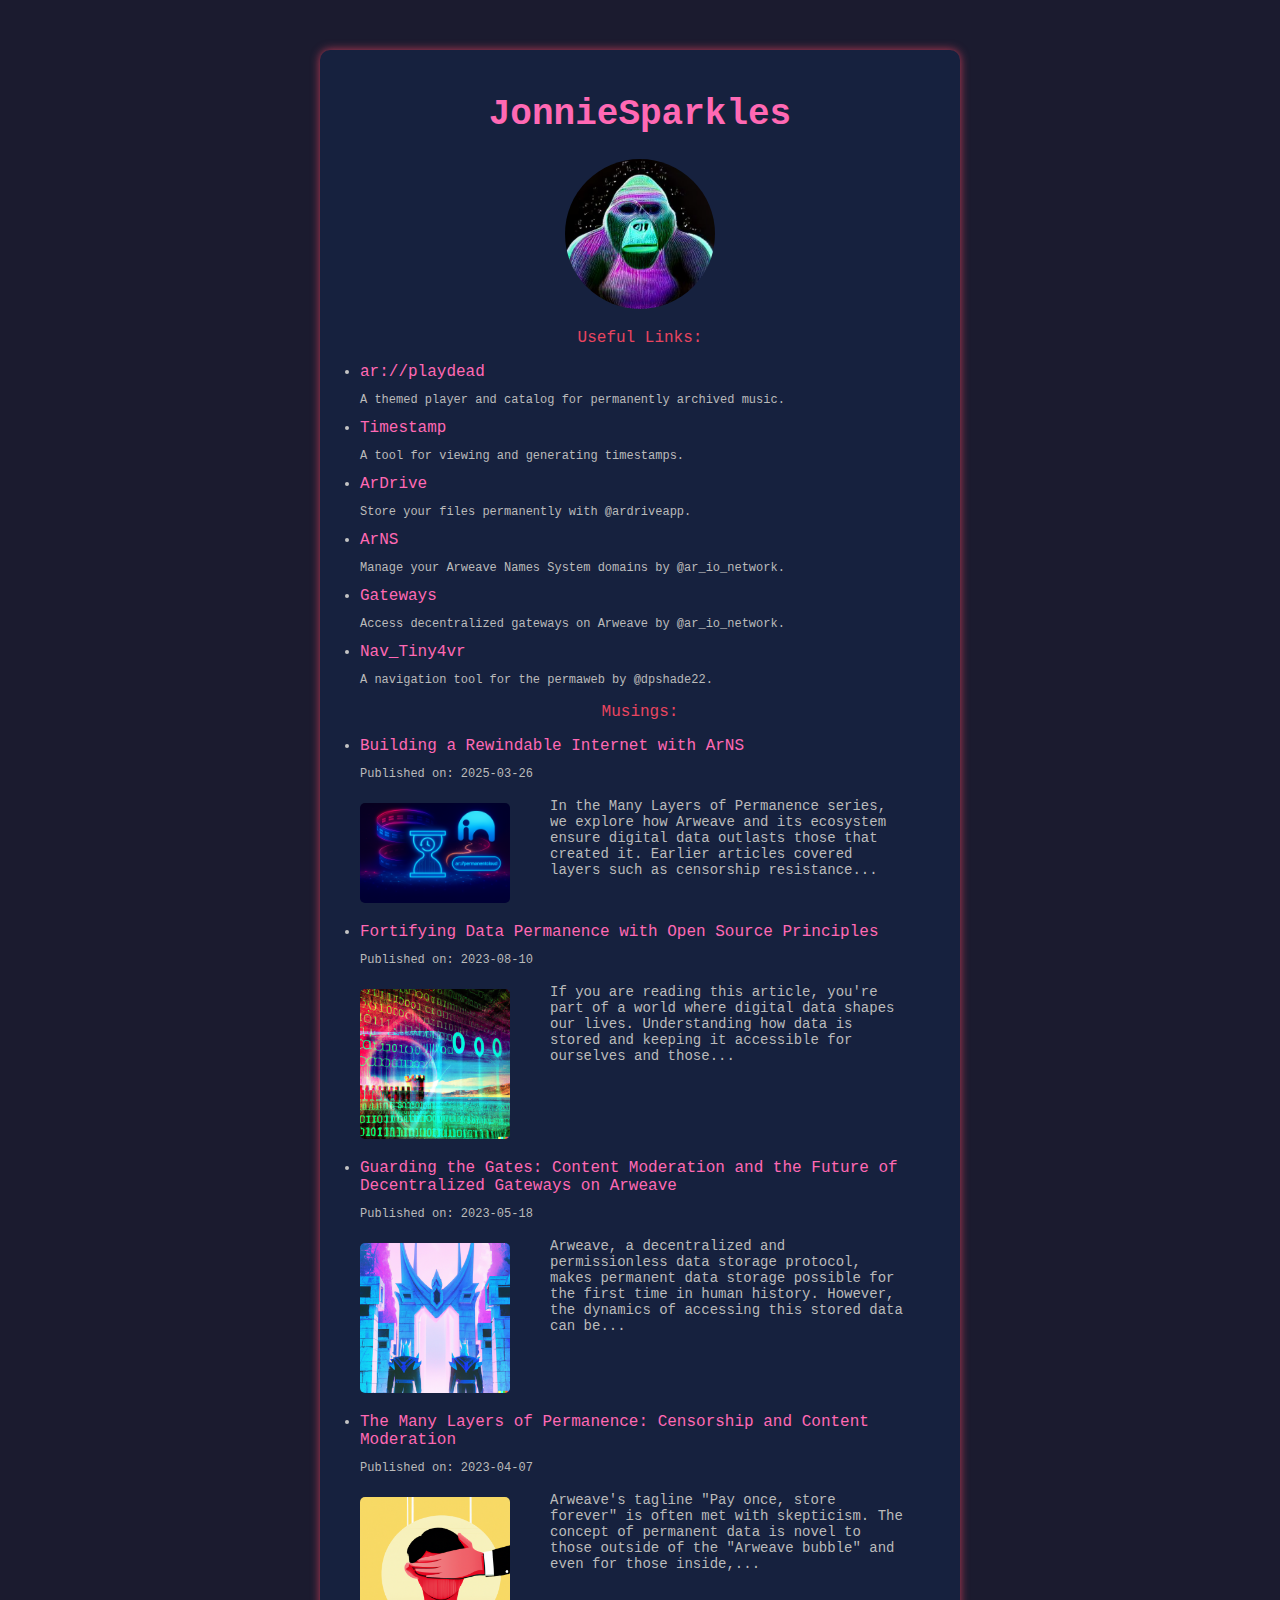
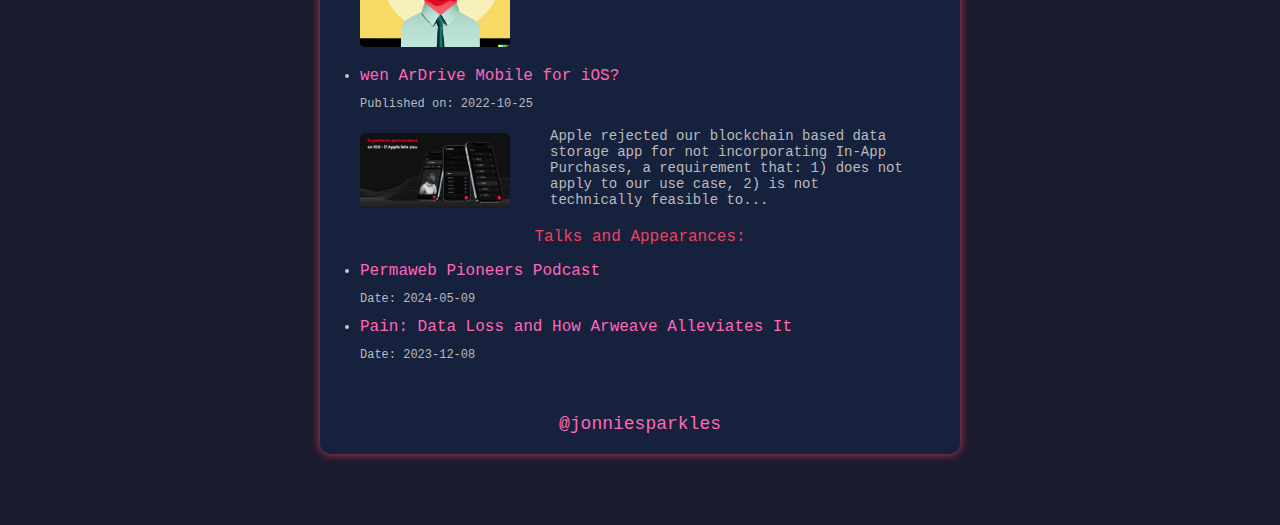
==== index.html @ dc658385 "Update articles to be served relatively, homepage previews accordingly" ====
<!DOCTYPE html>
<html lang="en">
  <head>
    <meta property="og:title" content="JonnieSparkles' Homepage" />
    <meta property="og:description" content="Shilling permanence." />
    <meta property="og:image" content="https://arweave.net/1JJqACNKAqui389pTYaks2HDkIBmKO6zzaMN4VxRpqw" />
    <meta property="og:url" content="https://arweave.net" />
    <meta charset="UTF-8" />
    <meta name="viewport" content="width=device-width, initial-scale=1.0" />

    <meta name="twitter:card" content="summary_large_image" />
    <meta name="twitter:site" content="@jonniesparkles" />
    <meta name="twitter:title" content="JonnieSparkles' Homepage" />
    <meta name="twitter:description" content="Shilling permanence." />
    <meta name="twitter:image" content="https://arweave.net/1JJqACNKAqui389pTYaks2HDkIBmKO6zzaMN4VxRpqw" />

    <!-- Favicon -->
    <link rel="icon" href="./assets/jonniesparkles.png" type="image/x-icon">

    <title>JonnieSparkles' Homepage</title>
    <script>
      console.log("Script is running");  // This will verify if the script is executing
      function updateDynamicContent() {
        const profilePic = document.getElementById('profilePicture');
        const gatewayDomain = detectGatewayDomain();
    
        // Define useful links data in a single structure
        const usefulLinks = [
          { name: 'playdead', description: 'A themed player and catalog for permanently archived music.', customTitle: 'ar://playdead' },
          { name: 'timestamp', description: 'A tool for viewing and generating timestamps.', customTitle: 'Timestamp' },
          { name: 'ardrive', description: 'Store your files permanently with @ardriveapp.', customTitle: 'ArDrive' },
          { name: 'arns', description: 'Manage your Arweave Names System domains by @ar_io_network.', customTitle: 'ArNS' },
          { name: 'gateways', description: 'Access decentralized gateways on Arweave by @ar_io_network.', customTitle: 'Gateways' },
          { name: 'nav_tiny4vr', description: 'A navigation tool for the permaweb by @dpshade22.', customTitle: 'Nav_Tiny4vr' }
        ];
    
        const usefulLinksContainer = document.getElementById('usefulLinksContainer');
        usefulLinksContainer.innerHTML = '';
        usefulLinks.forEach(link => {
          const listItem = document.createElement('li');
          const anchor = document.createElement('a');
          
          // Fix the gateway domain format by removing the protocol if present
          const cleanGatewayDomain = gatewayDomain.replace(/^https?:\/\//, '');
          
          anchor.href = `https://${link.name}.${cleanGatewayDomain}`;
          anchor.className = 'article-link';
          anchor.target = '_blank';
          anchor.textContent = link.customTitle || (link.name.charAt(0).toUpperCase() + link.name.slice(1));
          
          const blurb = document.createElement('p');
          blurb.className = 'small-text';
          blurb.textContent = link.description;
          listItem.appendChild(anchor);
          listItem.appendChild(blurb);
          usefulLinksContainer.appendChild(listItem);
        });
    
        // Define articles data
        const articles = [
          { 
            title: 'Building a Rewindable Internet with ArNS', 
            folder: '/articles/building-a-rewindable-internet-with-arns.html',
            publishedDate: '2025-03-26'
          },
          { 
            title: 'Fortifying Data Permanence with Open Source Principles',
            folder: '/articles/fortifying-data-permanence-with-open-source-principles.html',
            publishedDate: '2023-08-10'
          },
          { 
            title: 'Guarding the Gates: Content Moderation and the Future of Decentralized Gateways on Arweave',
            folder: '/articles/guarding-the-gates.html',
            publishedDate: '2023-05-18'
          },
          { 
            title: 'The Many Layers of Permanence: Censorship and Content Moderation',
            folder: '/articles/censorship-and-content-moderation.html',
            publishedDate: '2023-04-07'
          },
          { 
            title: 'wen ArDrive Mobile for iOS?',
            folder: '/articles/wen-ardrive-mobile-for-ios.html',
            publishedDate: '2022-10-25'
          }
        ];
    
        const articlesContainer = document.getElementById('articlesContainer');
        articlesContainer.innerHTML = '';
        articles.forEach(article => {
          const listItem = document.createElement('li');
          const anchor = document.createElement('a');
          
          const folderPath = article.folder.startsWith('/') ? article.folder.slice(1) : article.folder;
          anchor.href = folderPath;
          anchor.className = 'article-link';
          anchor.textContent = article.title;

          // Create container for preview content
          const container = document.createElement('div');
          container.style.display = 'flex';
          container.style.alignItems = 'flex-start';
          container.style.marginTop = '10px';
          container.style.marginBottom = '20px';
          container.style.gap = '15px';
          container.style.width = '100%';
          container.style.flexDirection = 'row';

          // Set up preview fetch
          fetch(folderPath)
            .then(response => response.text())
            .then(data => {
              const parser = new DOMParser();
              const doc = parser.parseFromString(data, 'text/html');

              // Get first image from the article content
              const imgElement = doc.querySelector('.markdown-preview img');
              if (imgElement) {
                const imgPreview = document.createElement('img');
                const imgSrc = imgElement.getAttribute('src');
                // Handle relative paths
                imgPreview.src = imgSrc.startsWith('./') ? 
                  `${folderPath.substring(0, folderPath.lastIndexOf('/'))}/${imgSrc.slice(2)}` : 
                  imgSrc;
                imgPreview.className = 'article-image-preview';
                imgPreview.style.maxWidth = '150px';
                imgPreview.style.flexShrink = '0';
                container.appendChild(imgPreview);
              }

              // Get preview text from paragraphs after the heading sections
              // Skip the byline paragraphs with small tags
              const paragraphs = doc.querySelectorAll('.markdown-preview p');
              let previewText = '';
              let contentParagraphCount = 0;
              
              for (let i = 0; i < paragraphs.length; i++) {
                // Skip paragraphs with small tags (bylines)
                if (paragraphs[i].querySelector('small')) {
                  continue;
                }
                
                // Skip empty paragraphs
                if (paragraphs[i].textContent.trim() === '') {
                  continue;
                }
                
                // Also skip paragraphs that just contain images
                if (paragraphs[i].querySelector('img')) {
                  continue;
                }
                
                previewText += paragraphs[i].textContent + ' ';
                contentParagraphCount++;
                
                // Stop after we found 2 content paragraphs
                if (contentParagraphCount >= 2) {
                  break;
                }
              }

              const previewElement = document.createElement('div');
              previewElement.className = 'article-preview';
              previewElement.style.width = 'calc(100% - 180px)';
              previewElement.style.marginLeft = '15px';
              previewElement.style.flex = '1';
              previewElement.textContent = previewText.trim().split(' ').slice(0, 30).join(' ') + '...';
              container.appendChild(previewElement);
            })
            .catch(error => {
              console.error('Error fetching preview:', error);
              // Add fallback preview text if fetch fails
              const previewElement = document.createElement('div');
              previewElement.className = 'article-preview';
              previewElement.style.width = '100%';
              previewElement.textContent = 'Click to read more...';
              container.appendChild(previewElement);
            });

          const dateText = document.createElement('p');
          dateText.className = 'small-text';
          dateText.textContent = `Published on: ${article.publishedDate}`;
          
          listItem.appendChild(anchor);
          listItem.appendChild(dateText);
          listItem.appendChild(container);
          articlesContainer.appendChild(listItem);
        });
    
        // Generate talks and appearances links with publication dates dynamically
        const talksContainer = document.getElementById('talksContainer');
        talksContainer.innerHTML = '';
        const talks = [
          { title: 'Permaweb Pioneers Podcast', txId: 'XLeJ6gghPfQBMvx2sfmFbW0Yx_M0nrvEgnCHok71rfc', publishedDate: '2024-05-09' },
          { title: 'Pain: Data Loss and How Arweave Alleviates It', txId: 'ldCVUSl4l92NBrkj_pmCF8AAClPDZuffas_o32NI6mQ', publishedDate: '2023-12-08' }
        ];
    
        talks.forEach(talk => {
          const listItem = document.createElement('li');
          const anchor = document.createElement('a');
          anchor.href = `${gatewayDomain}/${talk.txId}`;
          anchor.className = 'article-link';
          anchor.target = '_blank';
          anchor.textContent = talk.title;
          const dateText = document.createElement('p');
          dateText.className = 'small-text';
          dateText.textContent = `Date: ${talk.publishedDate}`;
          listItem.appendChild(anchor);
          listItem.appendChild(dateText);
          talksContainer.appendChild(listItem);
        });
    
        profilePic.src = `./assets/jonniesparkles.png`;
      }
    
      window.onload = function () {
        updateDynamicContent();
      };
    </script>
    <style>
      body {
        font-family: 'Monaco', monospace;
        background-color: #1b1b2f;
        color: #e94560;
        text-align: center;
      }

      #content {
        margin: 50px auto;
        max-width: 600px;
        padding: 20px;
        background-color: #16213e;
        border-radius: 10px;
        box-shadow: 0 0 10px rgba(233, 69, 96, 0.8);
      }

      h1 {
        font-size: 36px;
        color: #ff69b4;
      }

      ul {
        text-align: left;
        padding-left: 20px;
        font-size: 16px;
        color: #c3c3c3;
        margin-right: 30px; /* Align right edge with preview text */
      }

      li {
        margin: 10px 0;
      }

      .article-link {
        color: #ff69b4;
        text-decoration: none;
      }

      .article-link:hover {
        text-decoration: underline;
      }

      .article-preview {
        font-size: 14px;
        color: #bbb;
        margin-top: 5px;
        overflow: hidden;
        display: inline-block;
        vertical-align: top;
        max-width: calc(100% - 120px); /* Adjusting to fit next to image */
      }

      .article-image-preview {
        margin-top: 10px;
        border-radius: 5px;
        max-width: 100px;
        height: auto;
        display: inline-block;
        margin-right: 10px;
        vertical-align: top;
      }

      .small-text {
        font-size: 12px;
        color: #bbb;
      }

      .profile-picture {
        border-radius: 50%;
        margin: 20px auto;
        width: 150px;
        height: 150px;
        object-fit: cover;
        display: block;
      }

      .social-link {
        color: #ff69b4;
        text-decoration: none;
        font-size: 18px;
        margin-top: 15px;
      }

      .social-link:hover {
        text-decoration: underline;
      }
    </style>
  </head>
  <body>
    <div id="content">
      <h1>JonnieSparkles</h1>

      <!-- Dynamic Profile Picture -->
      <img
        id="profilePicture"
        alt="Profile Picture"
        class="profile-picture"
      />

      <!-- Useful Links Section -->
      <p style="text-align: center;">Useful Links:</p>
      <ul id="usefulLinksContainer"></ul>

      <p style="text-align: center;">Musings:</p>

      <!-- Dynamic links to Musings with bullet points -->
      <ul id="articlesContainer"></ul>
      
      <!-- Dynamic links to Talks with bullet points -->
      <p style="text-align: center;">Talks and Appearances:</p>
      <ul id="talksContainer"></ul>
     
      <!-- Social media link -->
      <br><br><a href="https://twitter.com/jonniesparkles" target="_blank" class="social-link">
        @jonniesparkles
      </a>

    </div>

    <script>
      function detectGatewayDomain() {
        const hostname = window.location.hostname;
        const parts = hostname.split(".");
        let gateway = parts.length > 1
          ? `${window.location.protocol}//${parts.slice(1).join(".")}`
          : window.location.origin;
        if (gateway.includes("ar.io")) {
          gateway = "https://arweave.net";
        }
        return gateway;
      }
    </script>
    
  </body>
</html>
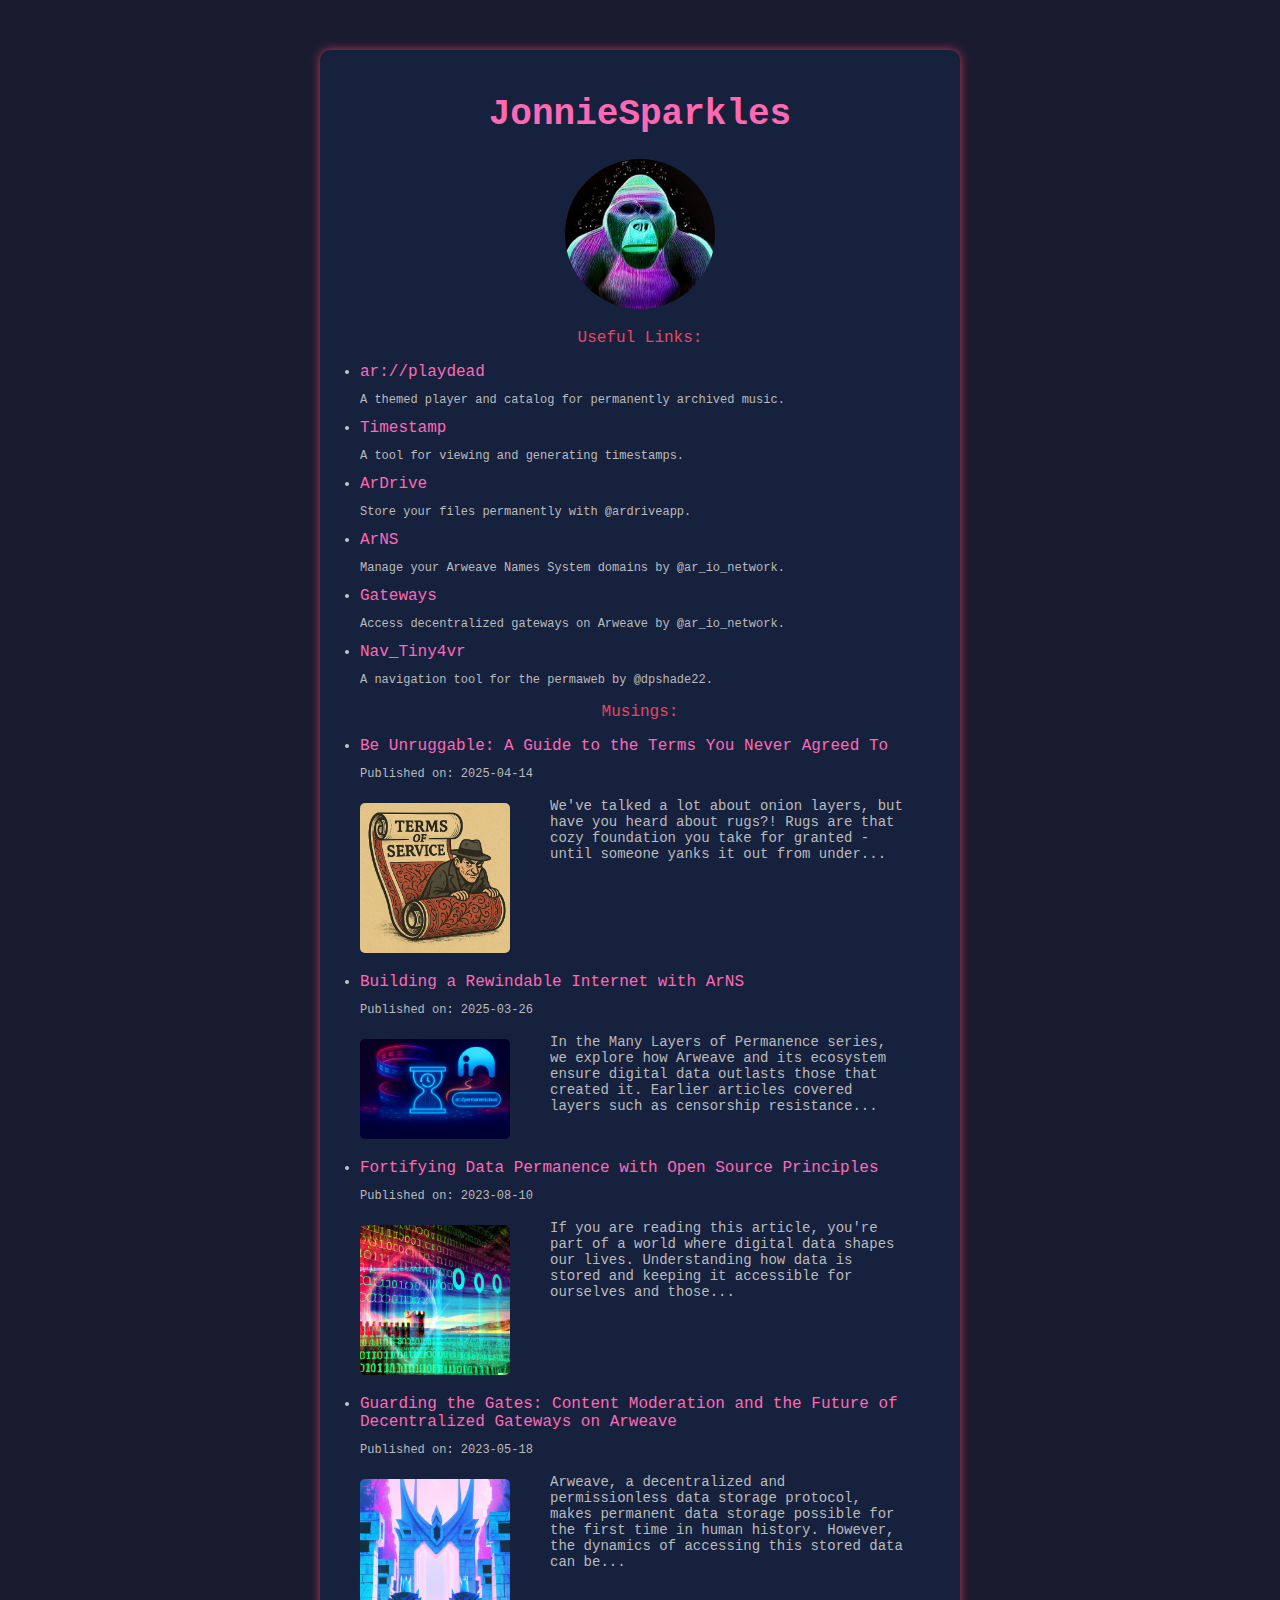
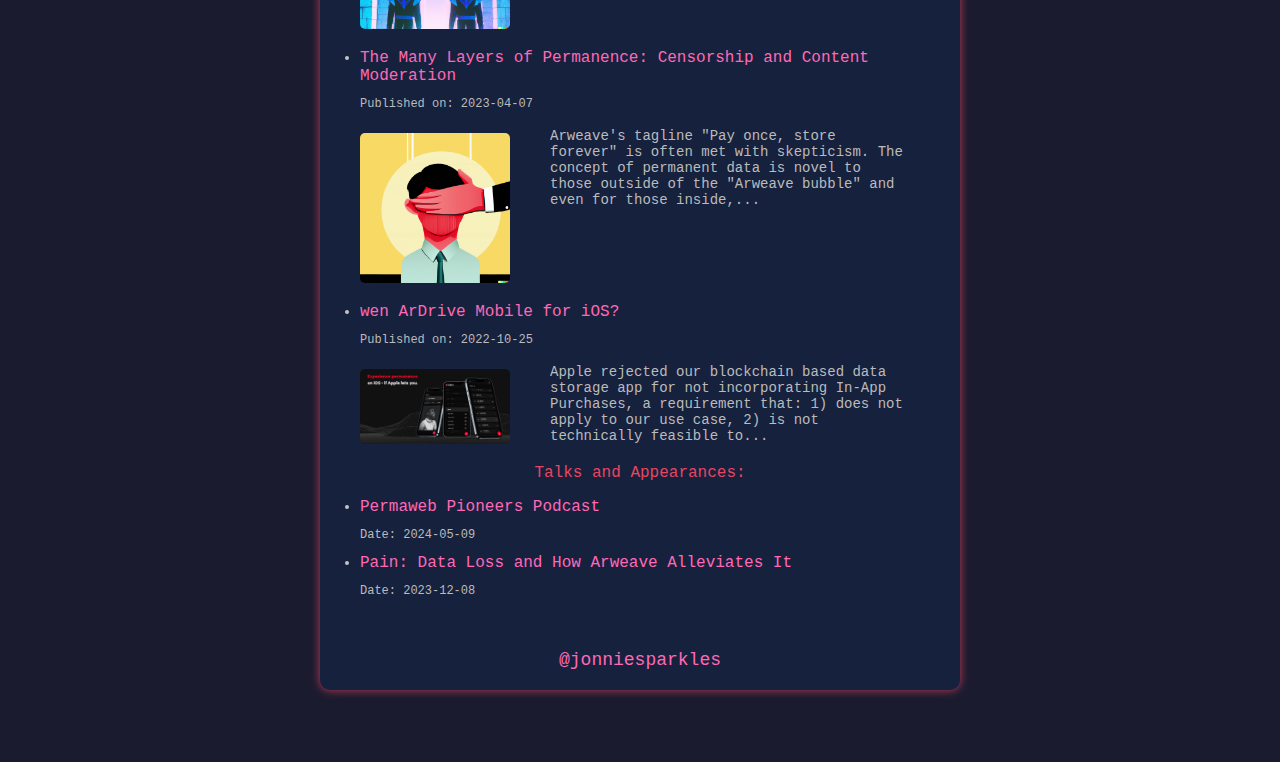
==== commit eba701e5: "Add Be Unruggable article" ====
--- a/index.html
+++ b/index.html
@@ -58,6 +58,11 @@
     
         // Define articles data
         const articles = [
+          { 
+            title: 'Be Unruggable: A Guide to the Terms You Never Agreed To', 
+            folder: '/articles/unruggable-terms.html',
+            publishedDate: '2025-04-14'
+          },
           { 
             title: 'Building a Rewindable Internet with ArNS', 
             folder: '/articles/building-a-rewindable-internet-with-arns.html',
